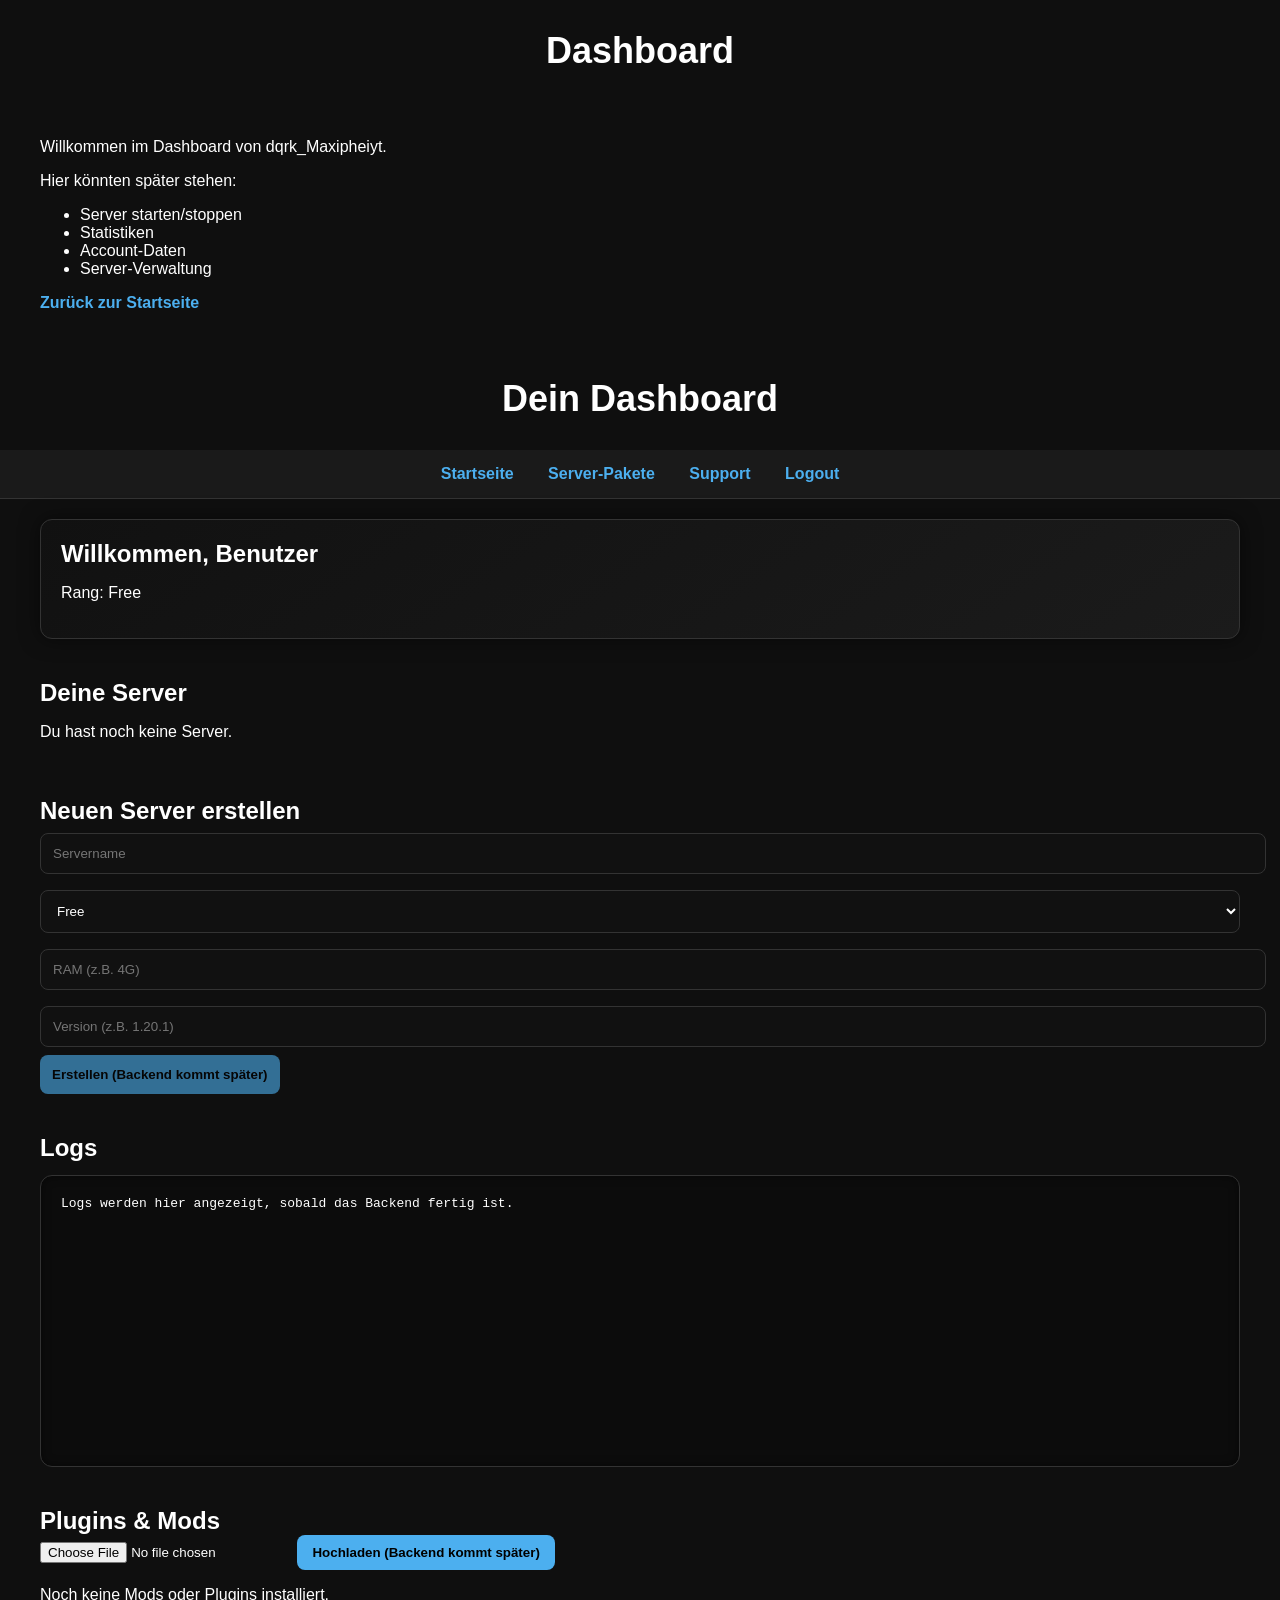
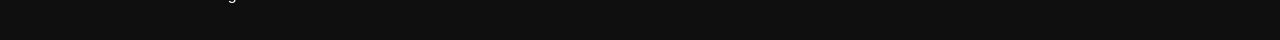
==== dashboard.html @ ca8e3f7d "Update dashboard.html" ====
<!DOCTYPE html>
<html lang="de">
<head>
  <meta charset="UTF-8">
  <title>Dashboard</title>
  <link rel="stylesheet" href="style.css">
</head>
<body>
  <header>
    <h1>Dashboard</h1>
  </header>

  <main>
    <p>Willkommen im Dashboard von dqrk_Maxipheiyt.</p>
    <p>Hier könnten später stehen:</p>
    <ul>
      <li>Server starten/stoppen</li>
      <li>Statistiken</li>
      <li>Account‑Daten</li>
      <li>Server‑Verwaltung</li>
    </ul>

    <p><a href="index.html">Zurück zur Startseite</a></p>
  </main>
</body>
</html>
<!DOCTYPE html>
<html lang="de">
<head>
  <meta charset="UTF-8">
  <title>Dashboard</title>
  <link rel="stylesheet" href="style.css">
</head>
<body>

<header>
  <h1>Dein Dashboard</h1>
  <nav>
    <a href="index.html">Startseite</a>
    <a href="server-pakete.html">Server-Pakete</a>
    <a href="support.html">Support</a>
    <a href="login.html">Logout</a>
  </nav>
</header>

<main>

  <section class="user-info">
    <h2>Willkommen, <span id="userName">Benutzer</span></h2>
    <p>Rang: <span id="userRank">Free</span></p>
  </section>

  <section class="server-section">
    <h2>Deine Server</h2>
    <div id="serverList" class="server-grid">
      <!-- Wird später vom Backend gefüllt -->
      <p>Du hast noch keine Server.</p>
    </div>
  </section>

  <section class="create-server">
    <h2>Neuen Server erstellen</h2>

    <input id="serverName" placeholder="Servername">
    <select id="serverPlan">
      <option value="free">Free</option>
      <option value="basic">Basic</option>
      <option value="advanced">Advanced</option>
      <option value="ultimate">Ultimate</option>
      <option value="titan">Titan</option>
      <option value="omega">Omega</option>
    </select>
    <input id="serverRam" placeholder="RAM (z.B. 4G)">
    <input id="serverVersion" placeholder="Version (z.B. 1.20.1)">
    <button id="createBtn" disabled>Erstellen (Backend kommt später)</button>
  </section>

  <section class="logs-section">
    <h2>Logs</h2>
    <pre id="logBox">Logs werden hier angezeigt, sobald das Backend fertig ist.</pre>
    <section class="mods-section">
  <h2>Plugins & Mods</h2>

  <div class="mods-upload">
    <input type="file" id="modFile" accept=".jar,.zip">
    <button disabled>Hochladen (Backend kommt später)</button>
  </div>

  <div id="modsList" class="mods-list">
    <p>Noch keine Mods oder Plugins installiert.</p>
  </div>
</section>

  </section>

</main>

</body>
</html>
---- style.css ----
/* ======== GLOBAL ======== */

body {
  background: #0f0f0f;
  font-family: Arial, sans-serif;
  color: white;
  margin: 0;
  padding: 0;
}

h1, h2, h3, h4 {
  margin: 0;
  padding: 0;
}

/* ======== NAVIGATION ======== */

nav {
  background: #1a1a1a;
  padding: 15px;
  text-align: center;
  border-bottom: 1px solid #333;
}

nav a {
  color: #4cafef;
  margin: 0 15px;
  text-decoration: none;
  font-weight: bold;
  transition: 0.2s;
}

nav a:hover {
  color: #76c7ff;
}

/* ======== HEADER ======== */

header h1 {
  text-align: center;
  padding: 30px 0;
  font-size: 36px;
  color: #ffffff;
}

/* ======== BUTTONS ======== */

.abo-btn {
  margin-top: 15px;
  background: #4cafef;
  color: black;
  padding: 12px 20px;
  border: none;
  border-radius: 10px;
  cursor: pointer;
  font-size: 16px;
  font-weight: bold;
  transition: 0.2s;
}

.abo-btn:hover {
  background: #76c7ff;
}

/* ======== LINKS ======== */

main a {
  color: #4cafef;
  font-weight: bold;
  text-decoration: none;
}

main a:hover {
  text-decoration: underline;
}

/* ========================================================= */
/* ======== HOSTING-PAKETE (EIGENES DESIGN) =============== */
/* ========================================================= */

.hosting-card {
  background: #141414;
  padding: 25px;
  margin: 25px auto;
  border-radius: 18px;
  border: 1px solid #2d2d2d;
  max-width: 750px;
  transition: 0.25s;
  box-shadow: 0 0 20px rgba(0,0,0,0.5);
}

.hosting-card:hover {
  transform: translateY(-6px);
  box-shadow: 0 0 30px rgba(0,0,0,0.7);
}

.hosting-card h3 {
  font-size: 28px;
  margin-bottom: 10px;
}

.hosting-card ul {
  padding-left: 20px;
}

.hosting-card ul li {
  margin: 6px 0;
  color: #dcdcdc;
}

.hosting-card strong {
  font-size: 22px;
  color: #4caf50;
}

/* ========================================================= */
/* ======== RANG-PAKETE (EIGENES DESIGN) ================== */
/* ========================================================= */

.paket {
  background: #1a1a1a;
  padding: 25px;
  margin: 25px auto;
  border-radius: 16px;
  border: 1px solid #2b2b2b;
  max-width: 700px;
  transition: 0.25s;
  box-shadow: 0 0 15px rgba(0,0,0,0.4);
}

.paket:hover {
  transform: translateY(-5px);
  box-shadow: 0 0 25px rgba(0,0,0,0.6);
}

.paket h3 {
  font-size: 26px;
  margin-bottom: 10px;
}

.paket h4 {
  margin-top: 15px;
  font-size: 18px;
  color: #4cafef;
}

.paket ul {
  padding-left: 20px;
}

.paket ul li {
  margin: 5px 0;
  color: #dcdcdc;
}

.paket strong {
  font-size: 20px;
  color: #4caf50;
}

/* ========================================================= */
/* ======== SUPPORT CHAT ================================== */
/* ========================================================= */

#chat-box {
  background: #1a1a1a;
  padding: 20px;
  border-radius: 12px;
  max-width: 700px;
  margin: auto;
  box-shadow: 0 0 15px rgba(0,0,0,0.4);
}

#messages {
  height: 300px;
  overflow-y: auto;
  padding: 10px;
  border: 1px solid #333;
  border-radius: 10px;
  margin-bottom: 10px;
}

.user-msg {
  background: #4cafef;
  color: black;
  padding: 8px;
  border-radius: 8px;
  margin: 5px 0;
}

.bot-msg {
  background: #333;
  padding: 8px;
  border-radius: 8px;
  margin: 5px 0;
}

#userInput {
  width: 80%;
  padding: 10px;
  border-radius: 8px;
  border: none;
  margin-right: 10px;
}

button {
  padding: 10px 15px;
  border-radius: 8px;
  border: none;
  cursor: pointer;
  background: #4cafef;
  color: black;
  font-weight: bold;
  transition: 0.2s;
}

button:hover {
  background: #76c7ff;
}
/* ===== Dashboard ===== */

.user-info {
  background: #1a1a1a;
  padding: 20px;
  border-radius: 12px;
  margin-bottom: 25px;
  border: 1px solid #333;
}

.server-section h2,
.create-server h2,
.logs-section h2 {
  margin-top: 40px;
}

.server-grid {
  display: grid;
  grid-template-columns: repeat(auto-fit, minmax(280px, 1fr));
  gap: 20px;
}

.server-card {
  background: #141414;
  padding: 20px;
  border-radius: 12px;
  border: 1px solid #2d2d2d;
  box-shadow: 0 0 15px rgba(0,0,0,0.4);
}

.server-buttons {
  display: flex;
  gap: 10px;
  margin: 10px 0;
}

.server-card button {
  flex: 1;
}

.log-btn {
  width: 100%;
  margin-top: 10px;
}

.create-server input,
.create-server select {
  width: 100%;
  padding: 10px;
  margin: 8px 0;
  border-radius: 8px;
  border: none;
}

.logs-section pre {
  background: #111;
  padding: 20px;
  border-radius: 12px;
  border: 1px solid #333;
  height: 200px;
  overflow-y: auto;
}
/* ===== Modernes Dashboard Upgrade ===== */

.server-card {
  background: linear-gradient(145deg, #0f0f0f, #1a1a1a);
  padding: 20px;
  border-radius: 14px;
  border: 1px solid #2d2d2d;
  box-shadow: 0 0 20px rgba(0,0,0,0.5);
  transition: 0.2s ease;
}

.server-card:hover {
  transform: translateY(-4px);
  box-shadow: 0 0 25px rgba(0,150,255,0.4);
}

.server-card h3 {
  color: #4cafef;
  margin-bottom: 10px;
}

.server-buttons button,
.log-btn {
  background: #4cafef;
  border: none;
  padding: 10px;
  border-radius: 8px;
  font-weight: bold;
  cursor: not-allowed;
  opacity: 0.6;
}

.server-buttons button:hover,
.log-btn:hover {
  opacity: 0.8;
}

.user-info {
  background: linear-gradient(145deg, #111, #1b1b1b);
  border: 1px solid #333;
  box-shadow: 0 0 15px rgba(0,0,0,0.4);
}

.create-server input,
.create-server select {
  background: #111;
  border: 1px solid #333;
  color: white;
}

.create-server button {
  background: #4cafef;
  border: none;
  padding: 12px;
  border-radius: 8px;
  font-weight: bold;
  opacity: 0.6;
  cursor: not-allowed;
}
/* ===== Modernes Dashboard Premium Upgrade ===== */

main {
  max-width: 1200px;
  margin: auto;
  padding: 20px;
}

.server-card {
  background: linear-gradient(145deg, #0d0d0d, #1a1a1a);
  padding: 22px;
  border-radius: 14px;
  border: 1px solid #2d2d2d;
  box-shadow: 0 0 25px rgba(0,0,0,0.6);
  transition: 0.25s ease;
}

.server-card:hover {
  transform: translateY(-5px);
  box-shadow: 0 0 30px rgba(0,150,255,0.5);
}

.server-card h3 {
  color: #4cafef;
  margin-bottom: 10px;
  font-size: 22px;
}

.user-info {
  background: linear-gradient(145deg, #111, #1b1b1b);
  border: 1px solid #333;
  padding: 20px;
  border-radius: 12px;
  box-shadow: 0 0 20px rgba(0,0,0,0.5);
}

.create-server input,
.create-server select {
  background: #111;
  border: 1px solid #333;
  color: white;
  padding: 12px;
  border-radius: 8px;
}

.logs-section pre {
  background: #0c0c0c;
  border: 1px solid #333;
  padding: 20px;
  border-radius: 12px;
  height: 250px;
  overflow-y: auto;
  box-shadow: inset 0 0 10px rgba(0,0,0,0.5);
}
---- style.css ----
/* ======== GLOBAL ======== */

body {
  background: #0f0f0f;
  font-family: Arial, sans-serif;
  color: white;
  margin: 0;
  padding: 0;
}

h1, h2, h3, h4 {
  margin: 0;
  padding: 0;
}

/* ======== NAVIGATION ======== */

nav {
  background: #1a1a1a;
  padding: 15px;
  text-align: center;
  border-bottom: 1px solid #333;
}

nav a {
  color: #4cafef;
  margin: 0 15px;
  text-decoration: none;
  font-weight: bold;
  transition: 0.2s;
}

nav a:hover {
  color: #76c7ff;
}

/* ======== HEADER ======== */

header h1 {
  text-align: center;
  padding: 30px 0;
  font-size: 36px;
  color: #ffffff;
}

/* ======== BUTTONS ======== */

.abo-btn {
  margin-top: 15px;
  background: #4cafef;
  color: black;
  padding: 12px 20px;
  border: none;
  border-radius: 10px;
  cursor: pointer;
  font-size: 16px;
  font-weight: bold;
  transition: 0.2s;
}

.abo-btn:hover {
  background: #76c7ff;
}

/* ======== LINKS ======== */

main a {
  color: #4cafef;
  font-weight: bold;
  text-decoration: none;
}

main a:hover {
  text-decoration: underline;
}

/* ========================================================= */
/* ======== HOSTING-PAKETE (EIGENES DESIGN) =============== */
/* ========================================================= */

.hosting-card {
  background: #141414;
  padding: 25px;
  margin: 25px auto;
  border-radius: 18px;
  border: 1px solid #2d2d2d;
  max-width: 750px;
  transition: 0.25s;
  box-shadow: 0 0 20px rgba(0,0,0,0.5);
}

.hosting-card:hover {
  transform: translateY(-6px);
  box-shadow: 0 0 30px rgba(0,0,0,0.7);
}

.hosting-card h3 {
  font-size: 28px;
  margin-bottom: 10px;
}

.hosting-card ul {
  padding-left: 20px;
}

.hosting-card ul li {
  margin: 6px 0;
  color: #dcdcdc;
}

.hosting-card strong {
  font-size: 22px;
  color: #4caf50;
}

/* ========================================================= */
/* ======== RANG-PAKETE (EIGENES DESIGN) ================== */
/* ========================================================= */

.paket {
  background: #1a1a1a;
  padding: 25px;
  margin: 25px auto;
  border-radius: 16px;
  border: 1px solid #2b2b2b;
  max-width: 700px;
  transition: 0.25s;
  box-shadow: 0 0 15px rgba(0,0,0,0.4);
}

.paket:hover {
  transform: translateY(-5px);
  box-shadow: 0 0 25px rgba(0,0,0,0.6);
}

.paket h3 {
  font-size: 26px;
  margin-bottom: 10px;
}

.paket h4 {
  margin-top: 15px;
  font-size: 18px;
  color: #4cafef;
}

.paket ul {
  padding-left: 20px;
}

.paket ul li {
  margin: 5px 0;
  color: #dcdcdc;
}

.paket strong {
  font-size: 20px;
  color: #4caf50;
}

/* ========================================================= */
/* ======== SUPPORT CHAT ================================== */
/* ========================================================= */

#chat-box {
  background: #1a1a1a;
  padding: 20px;
  border-radius: 12px;
  max-width: 700px;
  margin: auto;
  box-shadow: 0 0 15px rgba(0,0,0,0.4);
}

#messages {
  height: 300px;
  overflow-y: auto;
  padding: 10px;
  border: 1px solid #333;
  border-radius: 10px;
  margin-bottom: 10px;
}

.user-msg {
  background: #4cafef;
  color: black;
  padding: 8px;
  border-radius: 8px;
  margin: 5px 0;
}

.bot-msg {
  background: #333;
  padding: 8px;
  border-radius: 8px;
  margin: 5px 0;
}

#userInput {
  width: 80%;
  padding: 10px;
  border-radius: 8px;
  border: none;
  margin-right: 10px;
}

button {
  padding: 10px 15px;
  border-radius: 8px;
  border: none;
  cursor: pointer;
  background: #4cafef;
  color: black;
  font-weight: bold;
  transition: 0.2s;
}

button:hover {
  background: #76c7ff;
}
/* ===== Dashboard ===== */

.user-info {
  background: #1a1a1a;
  padding: 20px;
  border-radius: 12px;
  margin-bottom: 25px;
  border: 1px solid #333;
}

.server-section h2,
.create-server h2,
.logs-section h2 {
  margin-top: 40px;
}

.server-grid {
  display: grid;
  grid-template-columns: repeat(auto-fit, minmax(280px, 1fr));
  gap: 20px;
}

.server-card {
  background: #141414;
  padding: 20px;
  border-radius: 12px;
  border: 1px solid #2d2d2d;
  box-shadow: 0 0 15px rgba(0,0,0,0.4);
}

.server-buttons {
  display: flex;
  gap: 10px;
  margin: 10px 0;
}

.server-card button {
  flex: 1;
}

.log-btn {
  width: 100%;
  margin-top: 10px;
}

.create-server input,
.create-server select {
  width: 100%;
  padding: 10px;
  margin: 8px 0;
  border-radius: 8px;
  border: none;
}

.logs-section pre {
  background: #111;
  padding: 20px;
  border-radius: 12px;
  border: 1px solid #333;
  height: 200px;
  overflow-y: auto;
}
/* ===== Modernes Dashboard Upgrade ===== */

.server-card {
  background: linear-gradient(145deg, #0f0f0f, #1a1a1a);
  padding: 20px;
  border-radius: 14px;
  border: 1px solid #2d2d2d;
  box-shadow: 0 0 20px rgba(0,0,0,0.5);
  transition: 0.2s ease;
}

.server-card:hover {
  transform: translateY(-4px);
  box-shadow: 0 0 25px rgba(0,150,255,0.4);
}

.server-card h3 {
  color: #4cafef;
  margin-bottom: 10px;
}

.server-buttons button,
.log-btn {
  background: #4cafef;
  border: none;
  padding: 10px;
  border-radius: 8px;
  font-weight: bold;
  cursor: not-allowed;
  opacity: 0.6;
}

.server-buttons button:hover,
.log-btn:hover {
  opacity: 0.8;
}

.user-info {
  background: linear-gradient(145deg, #111, #1b1b1b);
  border: 1px solid #333;
  box-shadow: 0 0 15px rgba(0,0,0,0.4);
}

.create-server input,
.create-server select {
  background: #111;
  border: 1px solid #333;
  color: white;
}

.create-server button {
  background: #4cafef;
  border: none;
  padding: 12px;
  border-radius: 8px;
  font-weight: bold;
  opacity: 0.6;
  cursor: not-allowed;
}
/* ===== Modernes Dashboard Premium Upgrade ===== */

main {
  max-width: 1200px;
  margin: auto;
  padding: 20px;
}

.server-card {
  background: linear-gradient(145deg, #0d0d0d, #1a1a1a);
  padding: 22px;
  border-radius: 14px;
  border: 1px solid #2d2d2d;
  box-shadow: 0 0 25px rgba(0,0,0,0.6);
  transition: 0.25s ease;
}

.server-card:hover {
  transform: translateY(-5px);
  box-shadow: 0 0 30px rgba(0,150,255,0.5);
}

.server-card h3 {
  color: #4cafef;
  margin-bottom: 10px;
  font-size: 22px;
}

.user-info {
  background: linear-gradient(145deg, #111, #1b1b1b);
  border: 1px solid #333;
  padding: 20px;
  border-radius: 12px;
  box-shadow: 0 0 20px rgba(0,0,0,0.5);
}

.create-server input,
.create-server select {
  background: #111;
  border: 1px solid #333;
  color: white;
  padding: 12px;
  border-radius: 8px;
}

.logs-section pre {
  background: #0c0c0c;
  border: 1px solid #333;
  padding: 20px;
  border-radius: 12px;
  height: 250px;
  overflow-y: auto;
  box-shadow: inset 0 0 10px rgba(0,0,0,0.5);
}
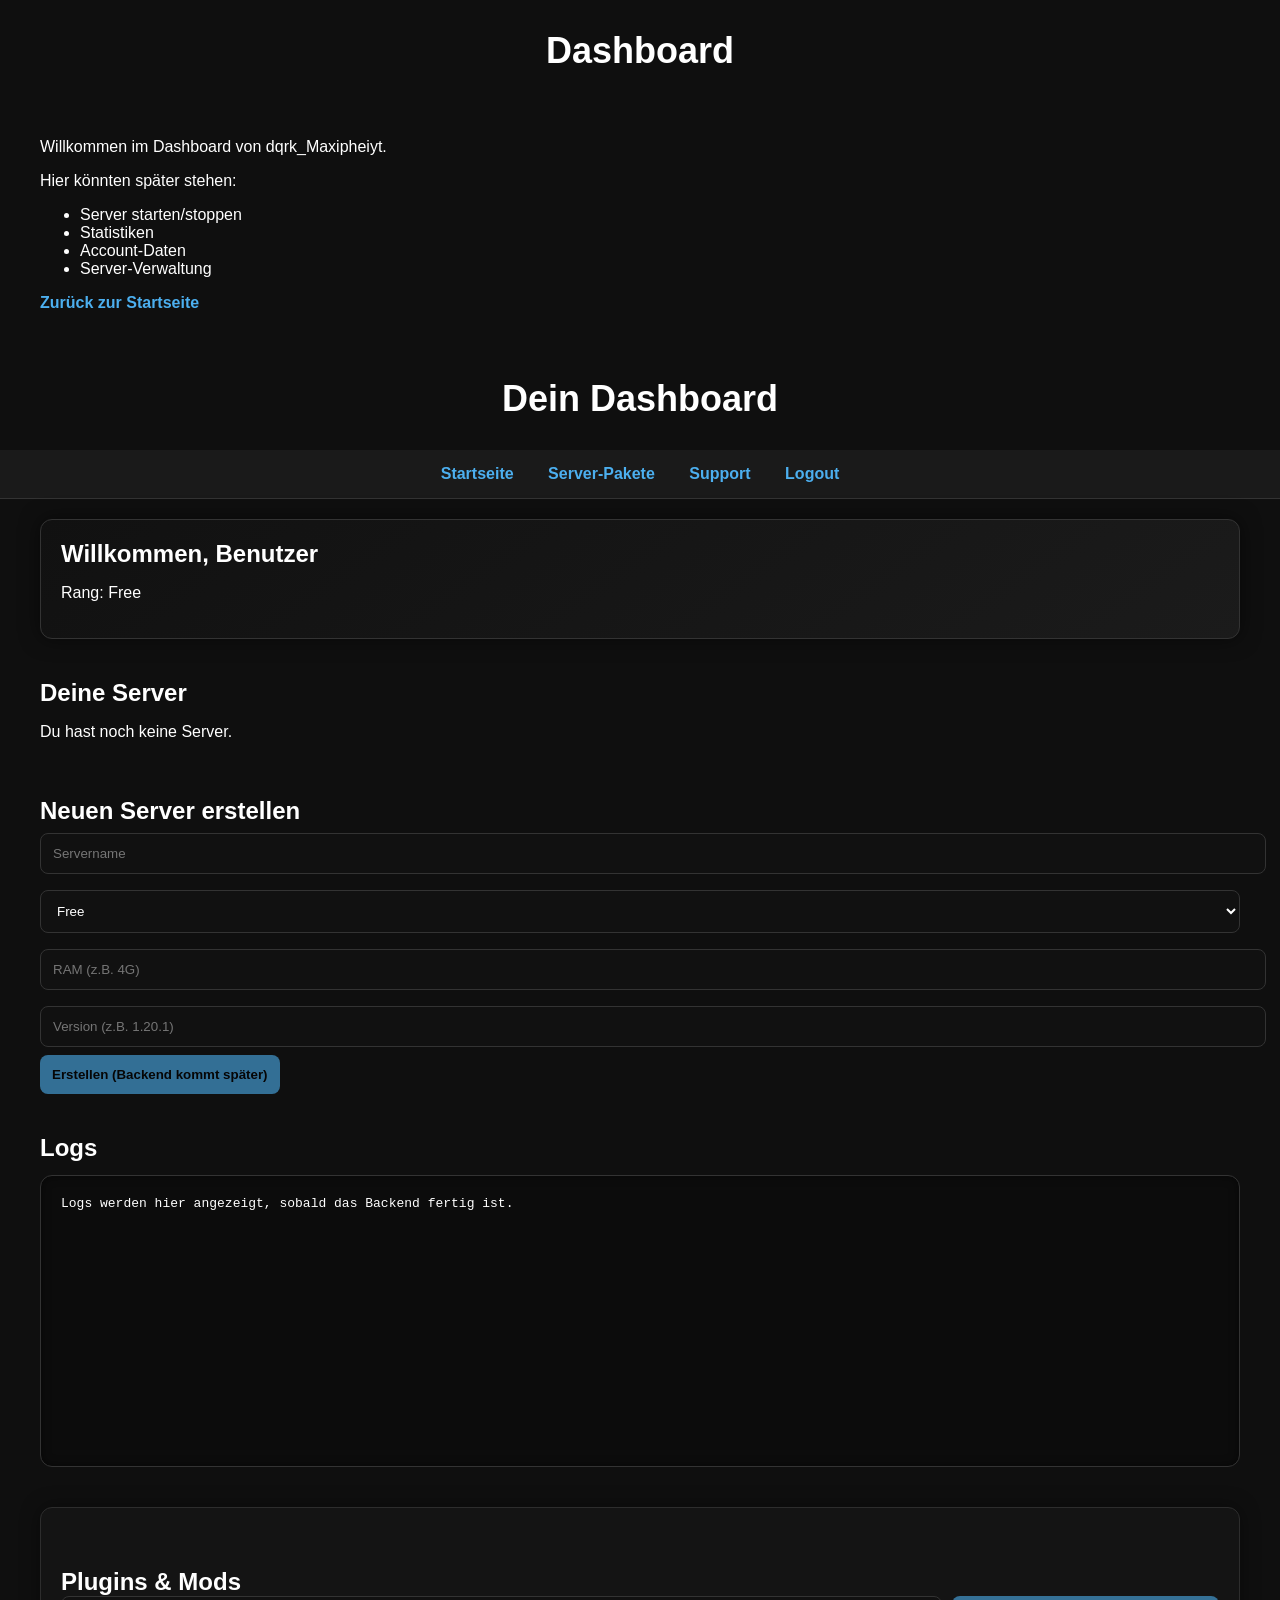
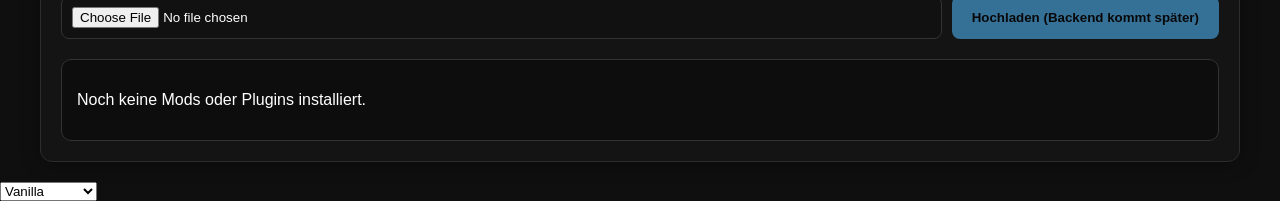
==== commit 3fbedbbf: "Update dashboard.html" ====
--- a/dashboard.html
+++ b/dashboard.html
@@ -97,3 +97,14 @@
 
 </body>
 </html>
+<select id="serverType">
+  <option value="vanilla">Vanilla</option>
+  <option value="paper">Paper</option>
+  <option value="spigot">SpigotMC</option>
+  <option value="purpur">Purpur</option>
+  <option value="fabric">Fabric</option>
+  <option value="forge">Forge</option>
+  <option value="neoforge">NeoForge</option>
+  <option value="bungeecord">BungeeCord</option>
+  <option value="velocity">Velocity</option>
+</select>
--- a/style.css
+++ b/style.css
@@ -392,4 +392,46 @@
   overflow-y: auto;
   box-shadow: inset 0 0 10px rgba(0,0,0,0.5);
 }
-
+/* ===== Mods & Plugins ===== */
+
+.mods-section {
+  margin-top: 40px;
+  background: #141414;
+  padding: 20px;
+  border-radius: 12px;
+  border: 1px solid #2d2d2d;
+  box-shadow: 0 0 20px rgba(0,0,0,0.4);
+}
+
+.mods-upload {
+  display: flex;
+  gap: 10px;
+  margin-bottom: 20px;
+}
+
+.mods-upload input {
+  flex: 1;
+  background: #111;
+  border: 1px solid #333;
+  padding: 10px;
+  border-radius: 8px;
+  color: white;
+}
+
+.mods-upload button {
+  background: #4cafef;
+  border: none;
+  padding: 10px 20px;
+  border-radius: 8px;
+  font-weight: bold;
+  opacity: 0.6;
+  cursor: not-allowed;
+}
+
+.mods-list {
+  background: #0d0d0d;
+  padding: 15px;
+  border-radius: 10px;
+  border: 1px solid #333;
+}
+
--- a/style.css
+++ b/style.css
@@ -392,4 +392,46 @@
   overflow-y: auto;
   box-shadow: inset 0 0 10px rgba(0,0,0,0.5);
 }
-
+/* ===== Mods & Plugins ===== */
+
+.mods-section {
+  margin-top: 40px;
+  background: #141414;
+  padding: 20px;
+  border-radius: 12px;
+  border: 1px solid #2d2d2d;
+  box-shadow: 0 0 20px rgba(0,0,0,0.4);
+}
+
+.mods-upload {
+  display: flex;
+  gap: 10px;
+  margin-bottom: 20px;
+}
+
+.mods-upload input {
+  flex: 1;
+  background: #111;
+  border: 1px solid #333;
+  padding: 10px;
+  border-radius: 8px;
+  color: white;
+}
+
+.mods-upload button {
+  background: #4cafef;
+  border: none;
+  padding: 10px 20px;
+  border-radius: 8px;
+  font-weight: bold;
+  opacity: 0.6;
+  cursor: not-allowed;
+}
+
+.mods-list {
+  background: #0d0d0d;
+  padding: 15px;
+  border-radius: 10px;
+  border: 1px solid #333;
+}
+
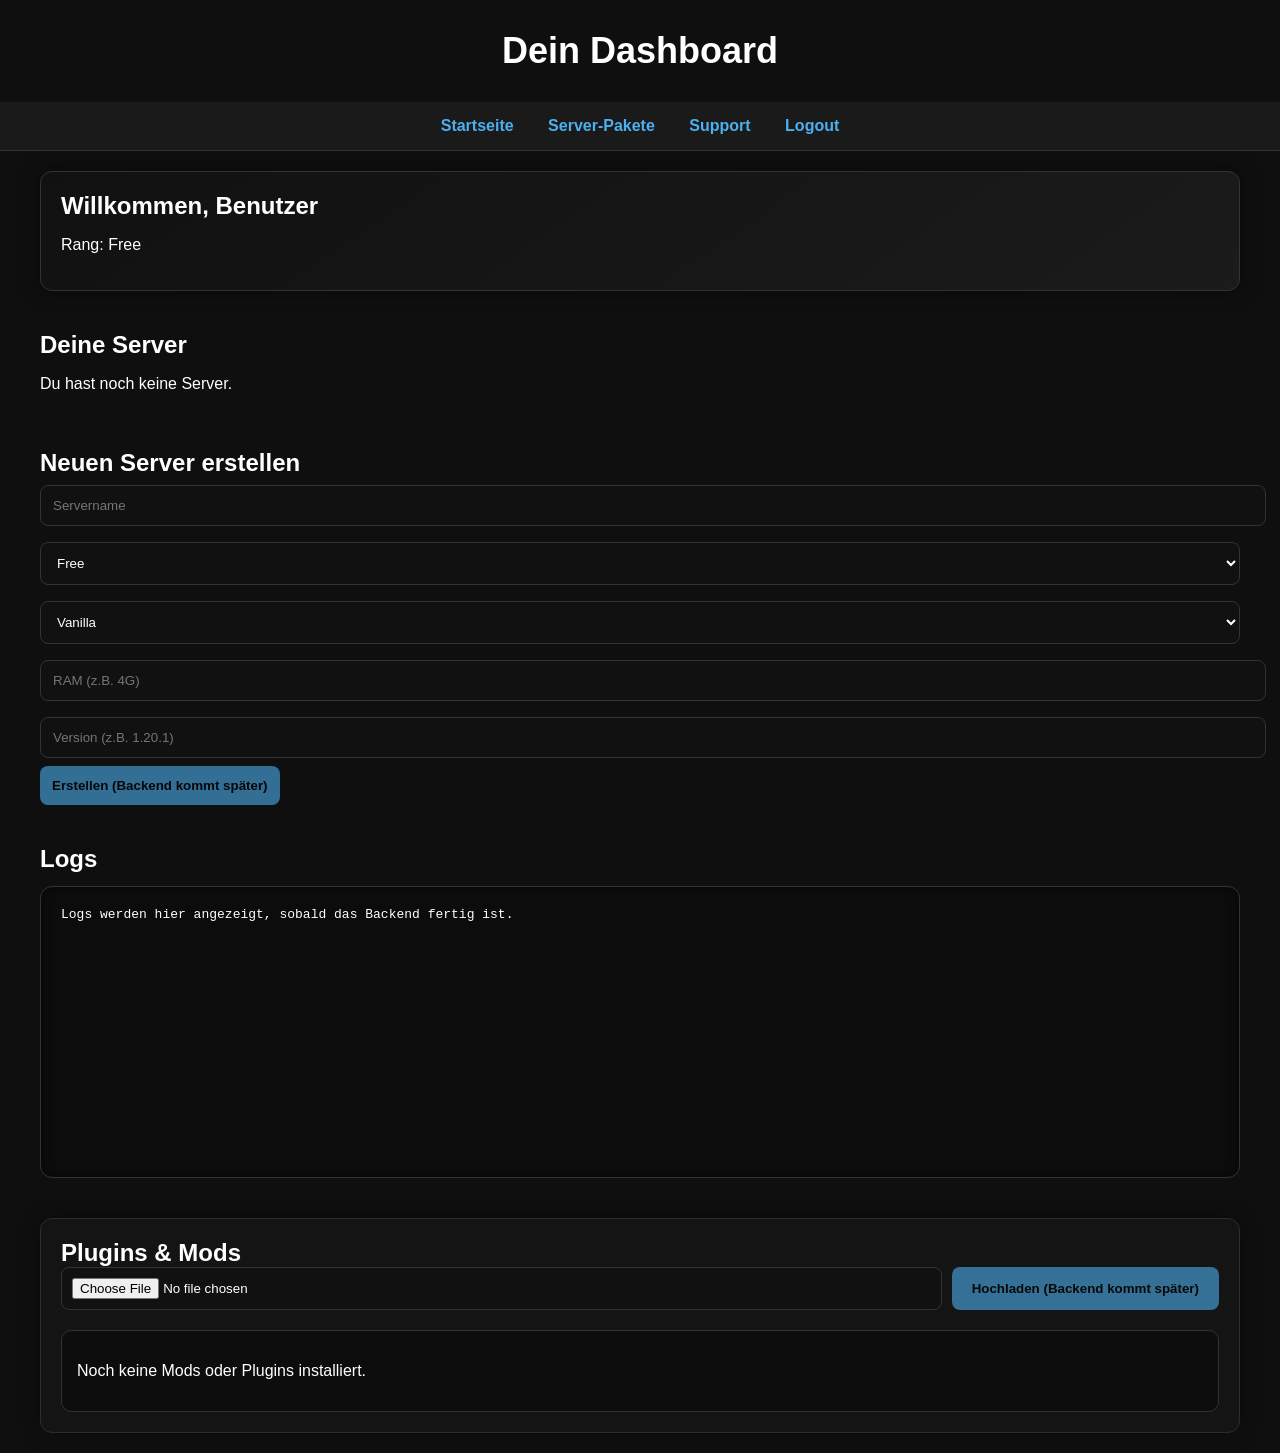
==== commit c4c52b03: "Update dashboard.html" ====
--- a/dashboard.html
+++ b/dashboard.html
@@ -1,29 +1,3 @@
-<!DOCTYPE html>
-<html lang="de">
-<head>
-  <meta charset="UTF-8">
-  <title>Dashboard</title>
-  <link rel="stylesheet" href="style.css">
-</head>
-<body>
-  <header>
-    <h1>Dashboard</h1>
-  </header>
-
-  <main>
-    <p>Willkommen im Dashboard von dqrk_Maxipheiyt.</p>
-    <p>Hier könnten später stehen:</p>
-    <ul>
-      <li>Server starten/stoppen</li>
-      <li>Statistiken</li>
-      <li>Account‑Daten</li>
-      <li>Server‑Verwaltung</li>
-    </ul>
-
-    <p><a href="index.html">Zurück zur Startseite</a></p>
-  </main>
-</body>
-</html>
 <!DOCTYPE html>
 <html lang="de">
 <head>
@@ -45,23 +19,26 @@
 
 <main>
 
+  <!-- USER INFO -->
   <section class="user-info">
     <h2>Willkommen, <span id="userName">Benutzer</span></h2>
     <p>Rang: <span id="userRank">Free</span></p>
   </section>
 
+  <!-- SERVER LIST -->
   <section class="server-section">
     <h2>Deine Server</h2>
     <div id="serverList" class="server-grid">
-      <!-- Wird später vom Backend gefüllt -->
       <p>Du hast noch keine Server.</p>
     </div>
   </section>
 
+  <!-- SERVER ERSTELLEN -->
   <section class="create-server">
     <h2>Neuen Server erstellen</h2>
 
     <input id="serverName" placeholder="Servername">
+
     <select id="serverPlan">
       <option value="free">Free</option>
       <option value="basic">Basic</option>
@@ -70,41 +47,46 @@
       <option value="titan">Titan</option>
       <option value="omega">Omega</option>
     </select>
+
+    <select id="serverType">
+      <option value="vanilla">Vanilla</option>
+      <option value="paper">Paper</option>
+      <option value="spigot">SpigotMC</option>
+      <option value="purpur">Purpur</option>
+      <option value="fabric">Fabric</option>
+      <option value="forge">Forge</option>
+      <option value="neoforge">NeoForge</option>
+      <option value="bungeecord">BungeeCord</option>
+      <option value="velocity">Velocity</option>
+    </select>
+
     <input id="serverRam" placeholder="RAM (z.B. 4G)">
     <input id="serverVersion" placeholder="Version (z.B. 1.20.1)">
+
     <button id="createBtn" disabled>Erstellen (Backend kommt später)</button>
   </section>
 
+  <!-- LOGS -->
   <section class="logs-section">
     <h2>Logs</h2>
     <pre id="logBox">Logs werden hier angezeigt, sobald das Backend fertig ist.</pre>
-    <section class="mods-section">
-  <h2>Plugins & Mods</h2>
+  </section>
 
-  <div class="mods-upload">
-    <input type="file" id="modFile" accept=".jar,.zip">
-    <button disabled>Hochladen (Backend kommt später)</button>
-  </div>
+  <!-- MODS & PLUGINS -->
+  <section class="mods-section">
+    <h2>Plugins & Mods</h2>
 
-  <div id="modsList" class="mods-list">
-    <p>Noch keine Mods oder Plugins installiert.</p>
-  </div>
-</section>
+    <div class="mods-upload">
+      <input type="file" id="modFile" accept=".jar,.zip">
+      <button disabled>Hochladen (Backend kommt später)</button>
+    </div>
 
+    <div id="modsList" class="mods-list">
+      <p>Noch keine Mods oder Plugins installiert.</p>
+    </div>
   </section>
 
 </main>
 
 </body>
 </html>
-<select id="serverType">
-  <option value="vanilla">Vanilla</option>
-  <option value="paper">Paper</option>
-  <option value="spigot">SpigotMC</option>
-  <option value="purpur">Purpur</option>
-  <option value="fabric">Fabric</option>
-  <option value="forge">Forge</option>
-  <option value="neoforge">NeoForge</option>
-  <option value="bungeecord">BungeeCord</option>
-  <option value="velocity">Velocity</option>
-</select>
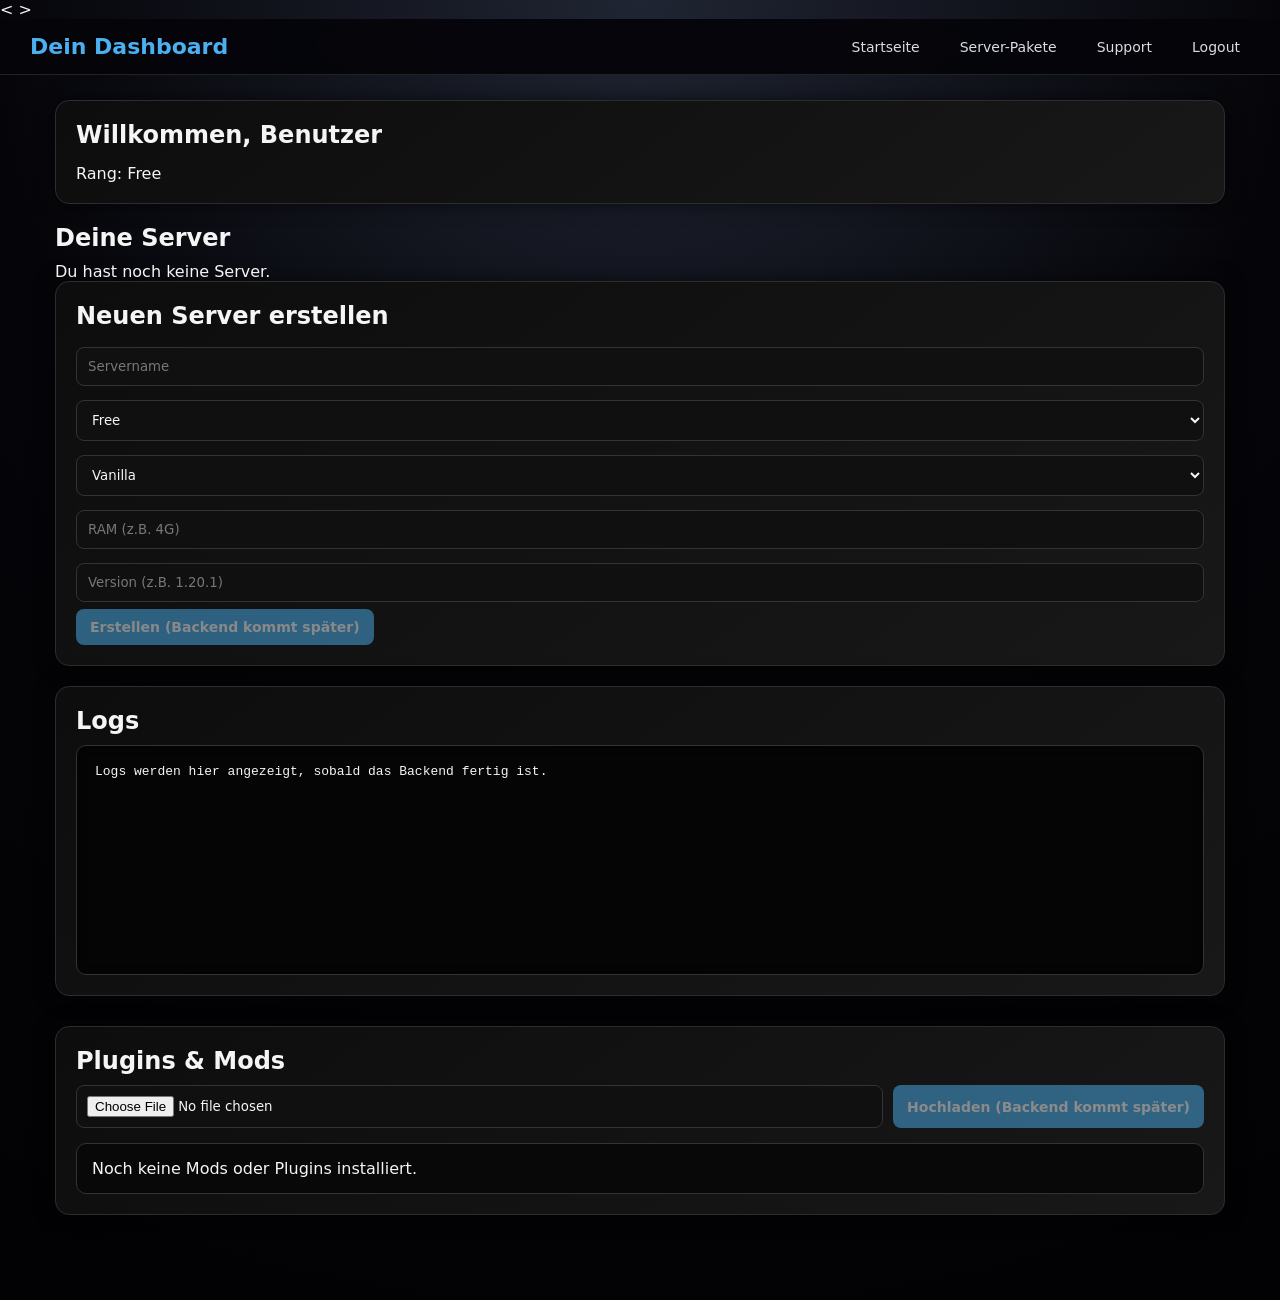
==== commit 7e43e3e8: "Update dashboard.html" ====
--- a/dashboard.html
+++ b/dashboard.html
@@ -1,6 +1,7 @@
 <!DOCTYPE html>
 <html lang="de">
-<head>
+<<link href="https://fonts.googleapis.com/icon?family=Material+Icons" rel="stylesheet">
+>
   <meta charset="UTF-8">
   <title>Dashboard</title>
   <link rel="stylesheet" href="style.css">
--- a/style.css
+++ b/style.css
@@ -1,437 +1,237 @@
-/* ======== GLOBAL ======== */
-
-body {
-  background: #0f0f0f;
-  font-family: Arial, sans-serif;
-  color: white;
+/* ===== Grundlayout ===== */
+
+* {
   margin: 0;
   padding: 0;
-}
-
-h1, h2, h3, h4 {
-  margin: 0;
-  padding: 0;
-}
-
-/* ======== NAVIGATION ======== */
-
-nav {
+  box-sizing: border-box;
+  font-family: system-ui, -apple-system, BlinkMacSystemFont, "Segoe UI", sans-serif;
+}
+
+body {
+  background: radial-gradient(circle at top, #202533 0, #050509 45%, #020204 100%);
+  color: #f5f5f5;
+  min-height: 100vh;
+}
+
+/* ===== Header & Navigation ===== */
+
+header {
+  background: rgba(5, 5, 10, 0.95);
+  border-bottom: 1px solid #222;
+  padding: 15px 30px;
+  display: flex;
+  align-items: center;
+  justify-content: space-between;
+  position: sticky;
+  top: 0;
+  z-index: 10;
+  backdrop-filter: blur(10px);
+}
+
+header h1 {
+  font-size: 22px;
+  color: #4cafef;
+}
+
+nav a {
+  color: #ddd;
+  margin-left: 15px;
+  text-decoration: none;
+  font-size: 14px;
+  padding: 6px 10px;
+  border-radius: 6px;
+  transition: 0.2s;
+}
+
+nav a:hover {
   background: #1a1a1a;
-  padding: 15px;
-  text-align: center;
-  border-bottom: 1px solid #333;
-}
-
-nav a {
-  color: #4cafef;
-  margin: 0 15px;
-  text-decoration: none;
-  font-weight: bold;
-  transition: 0.2s;
-}
-
-nav a:hover {
-  color: #76c7ff;
-}
-
-/* ======== HEADER ======== */
-
-header h1 {
-  text-align: center;
-  padding: 30px 0;
-  font-size: 36px;
-  color: #ffffff;
-}
-
-/* ======== BUTTONS ======== */
-
-.abo-btn {
-  margin-top: 15px;
-  background: #4cafef;
-  color: black;
-  padding: 12px 20px;
-  border: none;
-  border-radius: 10px;
-  cursor: pointer;
-  font-size: 16px;
-  font-weight: bold;
-  transition: 0.2s;
-}
-
-.abo-btn:hover {
-  background: #76c7ff;
-}
-
-/* ======== LINKS ======== */
-
-main a {
-  color: #4cafef;
-  font-weight: bold;
-  text-decoration: none;
-}
-
-main a:hover {
-  text-decoration: underline;
-}
-
-/* ========================================================= */
-/* ======== HOSTING-PAKETE (EIGENES DESIGN) =============== */
-/* ========================================================= */
-
-.hosting-card {
-  background: #141414;
-  padding: 25px;
+  color: #fff;
+}
+
+/* ===== Main Layout ===== */
+
+main {
+  max-width: 1200px;
   margin: 25px auto;
-  border-radius: 18px;
+  padding: 0 15px 40px;
+}
+
+/* ===== Karten / Panels ===== */
+
+.hosting-card,
+.user-info,
+.server-card,
+.mods-section,
+.logs-section,
+.create-server {
+  background: linear-gradient(145deg, #0d0d0d, #181818);
+  border-radius: 14px;
   border: 1px solid #2d2d2d;
-  max-width: 750px;
-  transition: 0.25s;
-  box-shadow: 0 0 20px rgba(0,0,0,0.5);
-}
-
-.hosting-card:hover {
-  transform: translateY(-6px);
-  box-shadow: 0 0 30px rgba(0,0,0,0.7);
-}
-
-.hosting-card h3 {
-  font-size: 28px;
-  margin-bottom: 10px;
-}
-
-.hosting-card ul {
-  padding-left: 20px;
-}
-
-.hosting-card ul li {
-  margin: 6px 0;
-  color: #dcdcdc;
-}
-
-.hosting-card strong {
-  font-size: 22px;
-  color: #4caf50;
-}
-
-/* ========================================================= */
-/* ======== RANG-PAKETE (EIGENES DESIGN) ================== */
-/* ========================================================= */
-
-.paket {
-  background: #1a1a1a;
-  padding: 25px;
-  margin: 25px auto;
-  border-radius: 16px;
-  border: 1px solid #2b2b2b;
-  max-width: 700px;
-  transition: 0.25s;
-  box-shadow: 0 0 15px rgba(0,0,0,0.4);
-}
-
-.paket:hover {
-  transform: translateY(-5px);
-  box-shadow: 0 0 25px rgba(0,0,0,0.6);
-}
-
-.paket h3 {
-  font-size: 26px;
-  margin-bottom: 10px;
-}
-
-.paket h4 {
-  margin-top: 15px;
-  font-size: 18px;
-  color: #4cafef;
-}
-
-.paket ul {
-  padding-left: 20px;
-}
-
-.paket ul li {
-  margin: 5px 0;
-  color: #dcdcdc;
-}
-
-.paket strong {
-  font-size: 20px;
-  color: #4caf50;
-}
-
-/* ========================================================= */
-/* ======== SUPPORT CHAT ================================== */
-/* ========================================================= */
-
-#chat-box {
-  background: #1a1a1a;
   padding: 20px;
-  border-radius: 12px;
-  max-width: 700px;
-  margin: auto;
-  box-shadow: 0 0 15px rgba(0,0,0,0.4);
-}
-
-#messages {
-  height: 300px;
-  overflow-y: auto;
-  padding: 10px;
-  border: 1px solid #333;
-  border-radius: 10px;
-  margin-bottom: 10px;
-}
-
-.user-msg {
-  background: #4cafef;
-  color: black;
-  padding: 8px;
-  border-radius: 8px;
-  margin: 5px 0;
-}
-
-.bot-msg {
-  background: #333;
-  padding: 8px;
-  border-radius: 8px;
-  margin: 5px 0;
-}
-
-#userInput {
-  width: 80%;
-  padding: 10px;
-  border-radius: 8px;
-  border: none;
-  margin-right: 10px;
-}
-
-button {
-  padding: 10px 15px;
-  border-radius: 8px;
-  border: none;
-  cursor: pointer;
-  background: #4cafef;
-  color: black;
-  font-weight: bold;
-  transition: 0.2s;
-}
-
-button:hover {
-  background: #76c7ff;
-}
-/* ===== Dashboard ===== */
-
-.user-info {
-  background: #1a1a1a;
-  padding: 20px;
-  border-radius: 12px;
-  margin-bottom: 25px;
-  border: 1px solid #333;
-}
-
+  margin-bottom: 20px;
+  box-shadow: 0 0 20px rgba(0,0,0,0.6);
+}
+
+.hosting-card h3,
 .server-section h2,
 .create-server h2,
-.logs-section h2 {
-  margin-top: 40px;
-}
+.logs-section h2,
+.mods-section h2,
+.user-info h2 {
+  margin-bottom: 10px;
+}
+
+/* ===== User Info ===== */
+
+.user-info {
+  display: flex;
+  flex-direction: column;
+  gap: 5px;
+}
+
+/* ===== Server Grid ===== */
 
 .server-grid {
   display: grid;
-  grid-template-columns: repeat(auto-fit, minmax(280px, 1fr));
-  gap: 20px;
-}
+  grid-template-columns: repeat(auto-fit, minmax(260px, 1fr));
+  gap: 18px;
+}
+
+/* ===== Server-Karten ===== */
 
 .server-card {
-  background: #141414;
-  padding: 20px;
-  border-radius: 12px;
-  border: 1px solid #2d2d2d;
-  box-shadow: 0 0 15px rgba(0,0,0,0.4);
-}
-
-.server-buttons {
-  display: flex;
-  gap: 10px;
-  margin: 10px 0;
-}
-
-.server-card button {
-  flex: 1;
-}
-
-.log-btn {
+  transition: 0.25s ease;
+}
+
+.server-card:hover {
+  transform: translateY(-4px);
+  box-shadow: 0 0 28px rgba(0,150,255,0.5);
+}
+
+.server-card h3 {
+  color: #4cafef;
+  font-size: 20px;
+}
+
+/* ===== Buttons ===== */
+
+button {
+  background: #4cafef;
+  border: none;
+  color: #fff;
+  padding: 10px 14px;
+  border-radius: 8px;
+  cursor: pointer;
+  font-weight: 600;
+  font-size: 14px;
+  transition: 0.2s;
+}
+
+button:hover {
+  background: #63c2ff;
+}
+
+button:disabled {
+  opacity: 0.5;
+  cursor: not-allowed;
+}
+
+/* ===== Hosting-Pakete ===== */
+
+.hosting-card ul {
+  margin: 10px 0 10px 18px;
+}
+
+.hosting-card p {
+  margin-top: 6px;
+}
+
+.hosting-card .abo-btn {
+  margin-top: 10px;
   width: 100%;
-  margin-top: 10px;
-}
+}
+
+/* ===== Create Server ===== */
 
 .create-server input,
 .create-server select {
   width: 100%;
-  padding: 10px;
-  margin: 8px 0;
+  padding: 11px;
+  margin: 7px 0;
   border-radius: 8px;
-  border: none;
-}
+  border: 1px solid #333;
+  background: #101010;
+  color: #f5f5f5;
+}
+
+.create-server input::placeholder {
+  color: #777;
+}
+
+/* ===== Logs ===== */
 
 .logs-section pre {
-  background: #111;
-  padding: 20px;
-  border-radius: 12px;
-  border: 1px solid #333;
-  height: 200px;
+  background: #050505;
+  border-radius: 10px;
+  border: 1px solid #333;
+  padding: 18px;
+  height: 230px;
   overflow-y: auto;
-}
-/* ===== Modernes Dashboard Upgrade ===== */
-
-.server-card {
-  background: linear-gradient(145deg, #0f0f0f, #1a1a1a);
-  padding: 20px;
-  border-radius: 14px;
-  border: 1px solid #2d2d2d;
-  box-shadow: 0 0 20px rgba(0,0,0,0.5);
-  transition: 0.2s ease;
-}
-
-.server-card:hover {
-  transform: translateY(-4px);
-  box-shadow: 0 0 25px rgba(0,150,255,0.4);
-}
-
-.server-card h3 {
-  color: #4cafef;
-  margin-bottom: 10px;
-}
-
-.server-buttons button,
-.log-btn {
-  background: #4cafef;
-  border: none;
-  padding: 10px;
-  border-radius: 8px;
-  font-weight: bold;
-  cursor: not-allowed;
-  opacity: 0.6;
-}
-
-.server-buttons button:hover,
-.log-btn:hover {
-  opacity: 0.8;
-}
-
-.user-info {
-  background: linear-gradient(145deg, #111, #1b1b1b);
-  border: 1px solid #333;
-  box-shadow: 0 0 15px rgba(0,0,0,0.4);
-}
-
-.create-server input,
-.create-server select {
-  background: #111;
-  border: 1px solid #333;
-  color: white;
-}
-
-.create-server button {
-  background: #4cafef;
-  border: none;
-  padding: 12px;
-  border-radius: 8px;
-  font-weight: bold;
-  opacity: 0.6;
-  cursor: not-allowed;
-}
-/* ===== Modernes Dashboard Premium Upgrade ===== */
-
-main {
-  max-width: 1200px;
-  margin: auto;
-  padding: 20px;
-}
-
-.server-card {
-  background: linear-gradient(145deg, #0d0d0d, #1a1a1a);
-  padding: 22px;
-  border-radius: 14px;
-  border: 1px solid #2d2d2d;
-  box-shadow: 0 0 25px rgba(0,0,0,0.6);
-  transition: 0.25s ease;
-}
-
-.server-card:hover {
-  transform: translateY(-5px);
-  box-shadow: 0 0 30px rgba(0,150,255,0.5);
-}
-
-.server-card h3 {
-  color: #4cafef;
-  margin-bottom: 10px;
-  font-size: 22px;
-}
-
-.user-info {
-  background: linear-gradient(145deg, #111, #1b1b1b);
-  border: 1px solid #333;
-  padding: 20px;
-  border-radius: 12px;
-  box-shadow: 0 0 20px rgba(0,0,0,0.5);
-}
-
-.create-server input,
-.create-server select {
-  background: #111;
-  border: 1px solid #333;
-  color: white;
-  padding: 12px;
-  border-radius: 8px;
-}
-
-.logs-section pre {
-  background: #0c0c0c;
-  border: 1px solid #333;
-  padding: 20px;
-  border-radius: 12px;
-  height: 250px;
-  overflow-y: auto;
-  box-shadow: inset 0 0 10px rgba(0,0,0,0.5);
-}
+  font-family: "Consolas", "Fira Code", monospace;
+  font-size: 13px;
+  box-shadow: inset 0 0 10px rgba(0,0,0,0.7);
+}
+
 /* ===== Mods & Plugins ===== */
 
 .mods-section {
-  margin-top: 40px;
-  background: #141414;
-  padding: 20px;
-  border-radius: 12px;
-  border: 1px solid #2d2d2d;
-  box-shadow: 0 0 20px rgba(0,0,0,0.4);
+  margin-top: 30px;
 }
 
 .mods-upload {
   display: flex;
   gap: 10px;
-  margin-bottom: 20px;
+  margin-bottom: 15px;
 }
 
 .mods-upload input {
   flex: 1;
-  background: #111;
+  background: #101010;
   border: 1px solid #333;
   padding: 10px;
   border-radius: 8px;
-  color: white;
-}
-
-.mods-upload button {
-  background: #4cafef;
-  border: none;
-  padding: 10px 20px;
-  border-radius: 8px;
-  font-weight: bold;
-  opacity: 0.6;
-  cursor: not-allowed;
+  color: #f5f5f5;
 }
 
 .mods-list {
-  background: #0d0d0d;
+  background: #080808;
+  border-radius: 10px;
+  border: 1px solid #333;
   padding: 15px;
-  border-radius: 10px;
-  border: 1px solid #333;
-}
-
+}
+
+/* ===== Links ===== */
+
+a.return-link {
+  color: #4cafef;
+  text-decoration: none;
+}
+
+a.return-link:hover {
+  text-decoration: underline;
+}
+
+/* ===== Responsive ===== */
+
+@media (max-width: 768px) {
+  header {
+    flex-direction: column;
+    align-items: flex-start;
+    gap: 8px;
+  }
+
+  nav a {
+    margin-left: 0;
+    margin-right: 10px;
+  }
+}
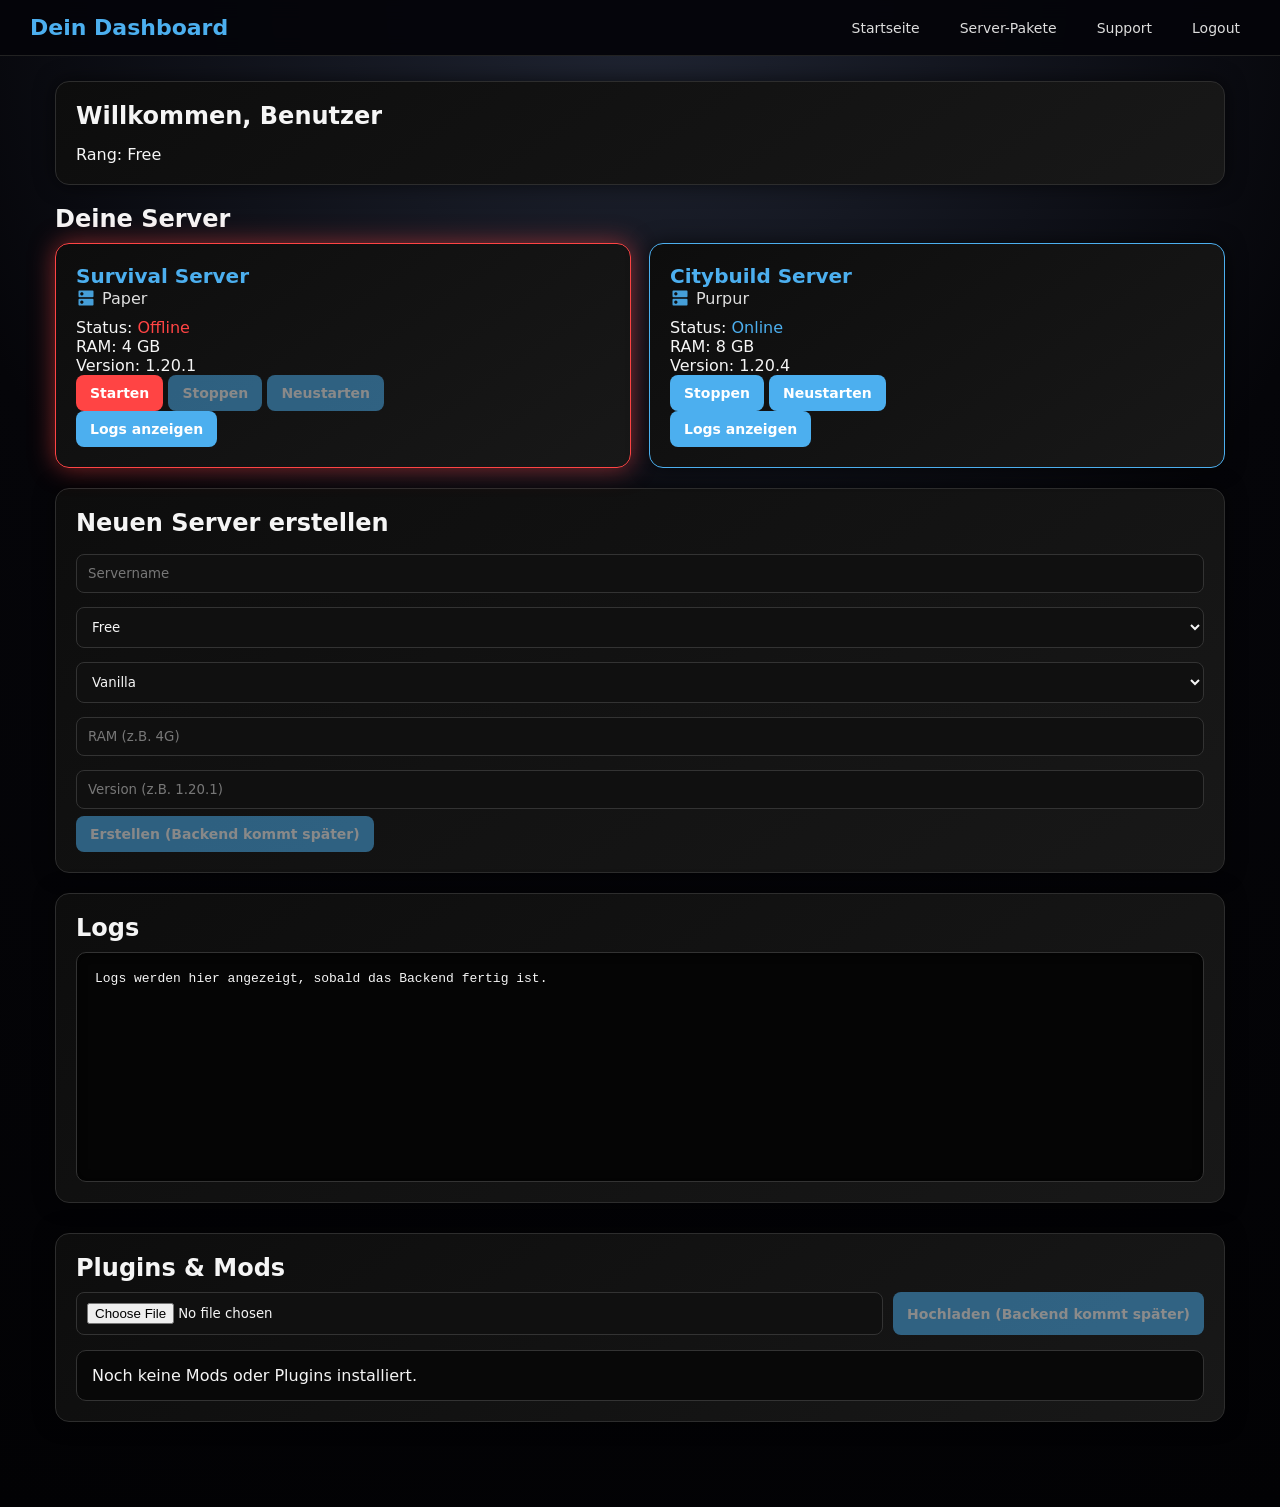
==== commit b2c031fa: "Update dashboard.html" ====
--- a/dashboard.html
+++ b/dashboard.html
@@ -1,10 +1,10 @@
 <!DOCTYPE html>
 <html lang="de">
-<<link href="https://fonts.googleapis.com/icon?family=Material+Icons" rel="stylesheet">
->
+<head>
   <meta charset="UTF-8">
   <title>Dashboard</title>
   <link rel="stylesheet" href="style.css">
+  <link href="https://fonts.googleapis.com/icon?family=Material+Icons" rel="stylesheet">
 </head>
 <body>
 
@@ -29,8 +29,51 @@
   <!-- SERVER LIST -->
   <section class="server-section">
     <h2>Deine Server</h2>
+
     <div id="serverList" class="server-grid">
-      <p>Du hast noch keine Server.</p>
+
+      <!-- Beispiel-Serverkarte (Frontend-Template) -->
+      <div class="server-card server-offline">
+        <h3>Survival Server</h3>
+
+        <div class="server-type">
+          <span class="material-icons">dns</span>
+          <span>Paper</span>
+        </div>
+
+        <p>Status: <span style="color:#ff4444;">Offline</span></p>
+        <p>RAM: 4 GB</p>
+        <p>Version: 1.20.1</p>
+
+        <div class="server-buttons">
+          <button class="warn">Starten</button>
+          <button disabled>Stoppen</button>
+          <button disabled>Neustarten</button>
+        </div>
+
+        <button class="log-btn">Logs anzeigen</button>
+      </div>
+
+      <div class="server-card" style="border-color:#4cafef;">
+        <h3>Citybuild Server</h3>
+
+        <div class="server-type">
+          <span class="material-icons">dns</span>
+          <span>Purpur</span>
+        </div>
+
+        <p>Status: <span style="color:#4cafef;">Online</span></p>
+        <p>RAM: 8 GB</p>
+        <p>Version: 1.20.4</p>
+
+        <div class="server-buttons">
+          <button>Stoppen</button>
+          <button>Neustarten</button>
+        </div>
+
+        <button class="log-btn">Logs anzeigen</button>
+      </div>
+
     </div>
   </section>
 
--- a/style.css
+++ b/style.css
@@ -235,3 +235,174 @@
     margin-right: 10px;
   }
 }
+/* ===== Icons für Server-Typ ===== */
+
+.server-type {
+  display: flex;
+  align-items: center;
+  gap: 6px;
+  margin-bottom: 10px;
+  opacity: 0.9;
+}
+
+.server-type .material-icons {
+  font-size: 20px;
+  color: #4cafef;
+}
+
+/* ===== Glow Animation ===== */
+
+.server-card {
+  position: relative;
+  overflow: hidden;
+}
+
+.server-card::before {
+  content: "";
+  position: absolute;
+  top: -50%;
+  left: -50%;
+  width: 200%;
+  height: 200%;
+  background: radial-gradient(circle, rgba(0,150,255,0.15), transparent 60%);
+  transform: rotate(25deg);
+  opacity: 0;
+  transition: opacity 0.4s ease;
+}
+
+.server-card:hover::before {
+  opacity: 1;
+}
+
+/* ===== Smooth Hover Lift ===== */
+
+.server-card {
+  transition: transform 0.25s ease, box-shadow 0.25s ease;
+}
+
+.server-card:hover {
+  transform: translateY(-6px);
+  box-shadow: 0 0 35px rgba(0,150,255,0.5);
+}
+
+/* ===== Buttons Animation ===== */
+
+button {
+  transition: 0.2s ease;
+}
+
+button:hover {
+  transform: translateY(-2px);
+  box-shadow: 0 0 10px rgba(76, 175, 239, 0.5);
+}
+
+/* ===== Premium Glow für Titan & Omega ===== */
+
+[data-plan="titan"] {
+  border: 1px solid #00aaff;
+  box-shadow: 0 0 20px rgba(0,170,255,0.4);
+}
+
+[data-plan="omega"] {
+  border: 1px solid #ff00ff;
+  box-shadow: 0 0 25px rgba(255,0,255,0.4);
+}
+/* ===== Server-Typ Icons ===== */
+
+.server-type {
+  display: flex;
+  align-items: center;
+  gap: 6px;
+  margin-bottom: 10px;
+  opacity: 0.9;
+}
+
+.server-type .material-icons {
+  font-size: 20px;
+  color: #4cafef; /* Blau */
+}
+
+/* ===== Glow Animation ===== */
+
+.server-card {
+  position: relative;
+  overflow: hidden;
+  transition: transform 0.25s ease, box-shadow 0.25s ease;
+}
+
+.server-card::before {
+  content: "";
+  position: absolute;
+  top: -50%;
+  left: -50%;
+  width: 200%;
+  height: 200%;
+  background: radial-gradient(circle, rgba(0,150,255,0.15), transparent 60%);
+  transform: rotate(25deg);
+  opacity: 0;
+  transition: opacity 0.4s ease;
+}
+
+.server-card:hover::before {
+  opacity: 1;
+}
+
+/* ===== Hover Lift ===== */
+
+.server-card:hover {
+  transform: translateY(-6px);
+  box-shadow: 0 0 35px rgba(0,150,255,0.5); /* Blau */
+}
+
+/* ===== Premium Glow (Gold) ===== */
+
+[data-plan="titan"] {
+  border: 1px solid #ffcc00;
+  box-shadow: 0 0 25px rgba(255,204,0,0.5);
+}
+
+[data-plan="omega"] {
+  border: 1px solid #ff00ff;
+  box-shadow: 0 0 30px rgba(255,0,255,0.5);
+}
+
+/* ===== Offline / Fehler Glow (Rot) ===== */
+
+.server-offline {
+  border: 1px solid #ff4444 !important;
+  box-shadow: 0 0 25px rgba(255,68,68,0.5) !important;
+}
+
+/* ===== Buttons Animation ===== */
+
+button {
+  transition: 0.2s ease;
+}
+
+button:hover {
+  transform: translateY(-2px);
+  box-shadow: 0 0 10px rgba(76, 175, 239, 0.5); /* Blau */
+}
+
+/* ===== Warn-Buttons (Rot) ===== */
+
+button.warn {
+  background: #ff4444;
+}
+
+button.warn:hover {
+  background: #ff6666;
+  box-shadow: 0 0 10px rgba(255,68,68,0.6);
+}
+
+/* ===== Premium Buttons (Gold) ===== */
+
+button.premium {
+  background: #ffcc00;
+  color: #000;
+}
+
+button.premium:hover {
+  background: #ffe066;
+  box-shadow: 0 0 10px rgba(255,204,0,0.6);
+}
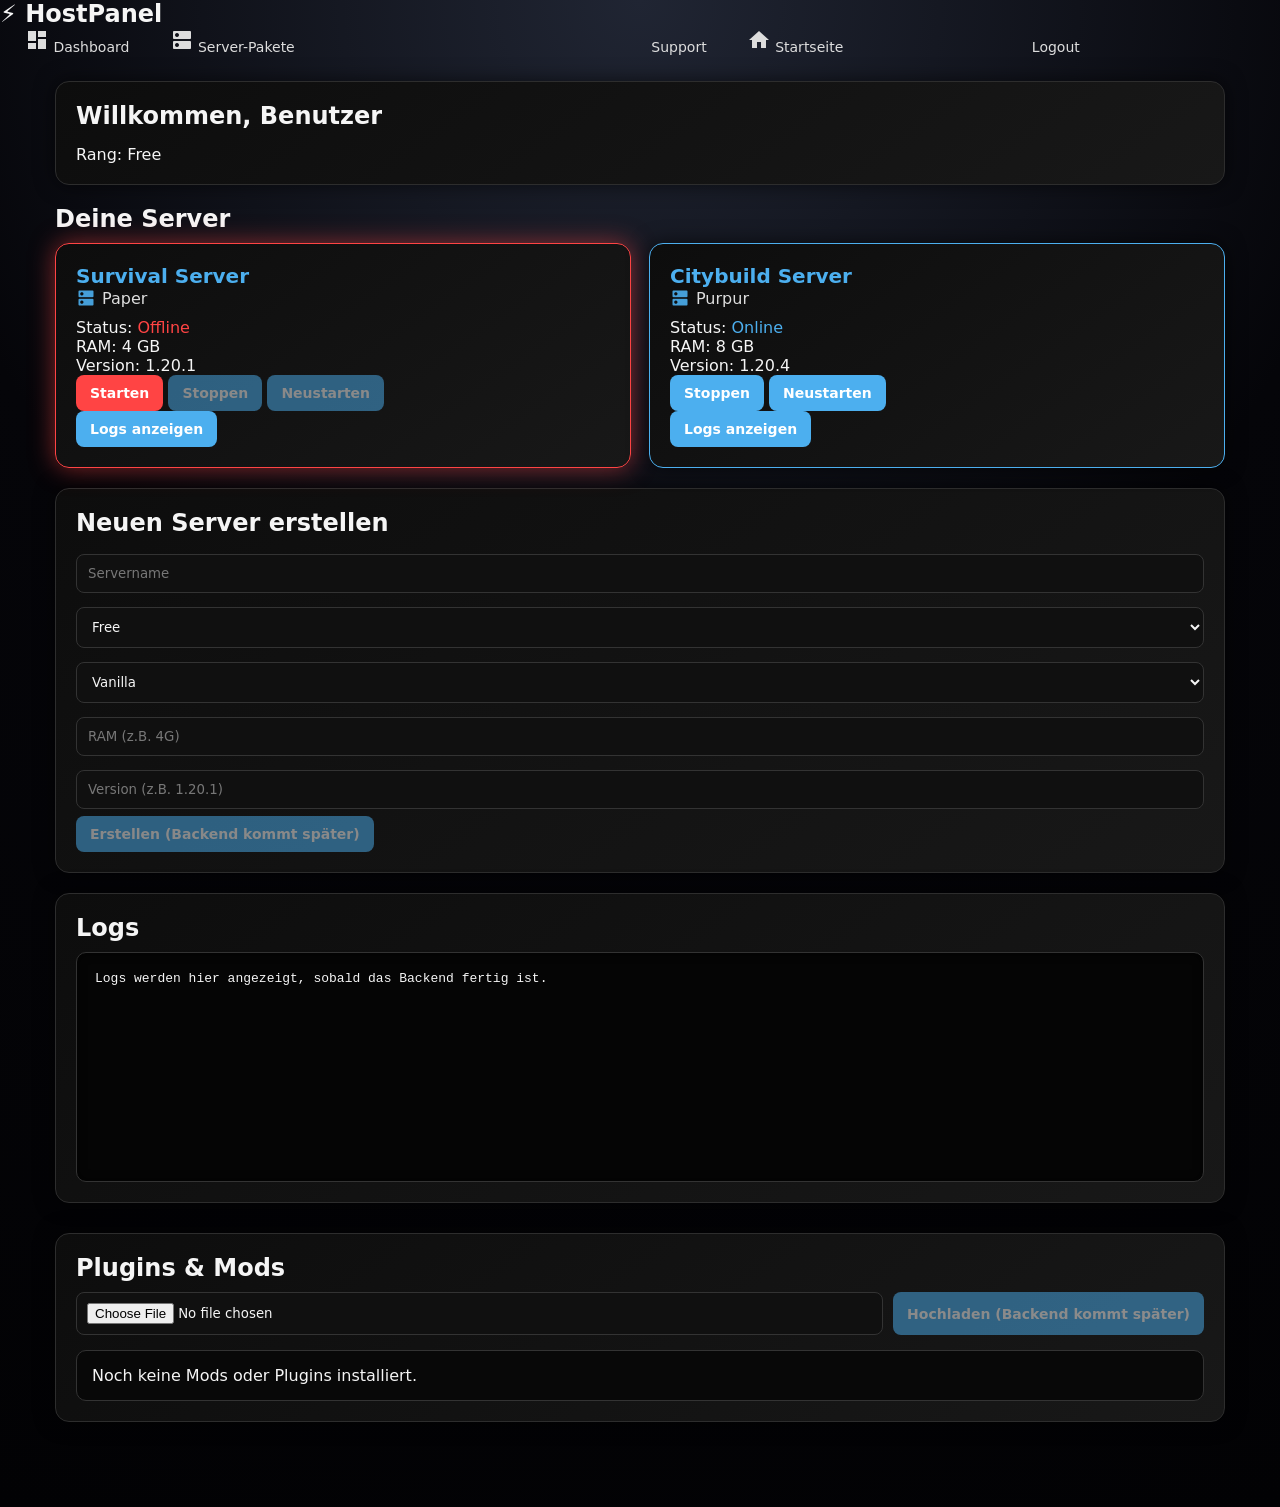
==== commit 4137fd66: "Update dashboard.html" ====
--- a/dashboard.html
+++ b/dashboard.html
@@ -8,17 +8,21 @@
 </head>
 <body>
 
-<header>
-  <h1>Dein Dashboard</h1>
+<!-- SIDEBAR -->
+<aside class="sidebar">
+  <h2 class="logo">⚡ HostPanel</h2>
+
   <nav>
-    <a href="index.html">Startseite</a>
-    <a href="server-pakete.html">Server-Pakete</a>
-    <a href="support.html">Support</a>
-    <a href="login.html">Logout</a>
+    <a href="dashboard.html"><span class="material-icons">dashboard</span> Dashboard</a>
+    <a href="server-pakete.html"><span class="material-icons">dns</span> Server-Pakete</a>
+    <a href="support.html"><span class="material-icons">support_agent</span> Support</a>
+    <a href="index.html"><span class="material-icons">home</span> Startseite</a>
+    <a href="login.html"><span class="material-icons">logout</span> Logout</a>
   </nav>
-</header>
+</aside>
 
-<main>
+<!-- MAIN CONTENT -->
+<main class="content">
 
   <!-- USER INFO -->
   <section class="user-info">
@@ -32,7 +36,7 @@
 
     <div id="serverList" class="server-grid">
 
-      <!-- Beispiel-Serverkarte (Frontend-Template) -->
+      <!-- Beispiel-Serverkarte -->
       <div class="server-card server-offline">
         <h3>Survival Server</h3>
 
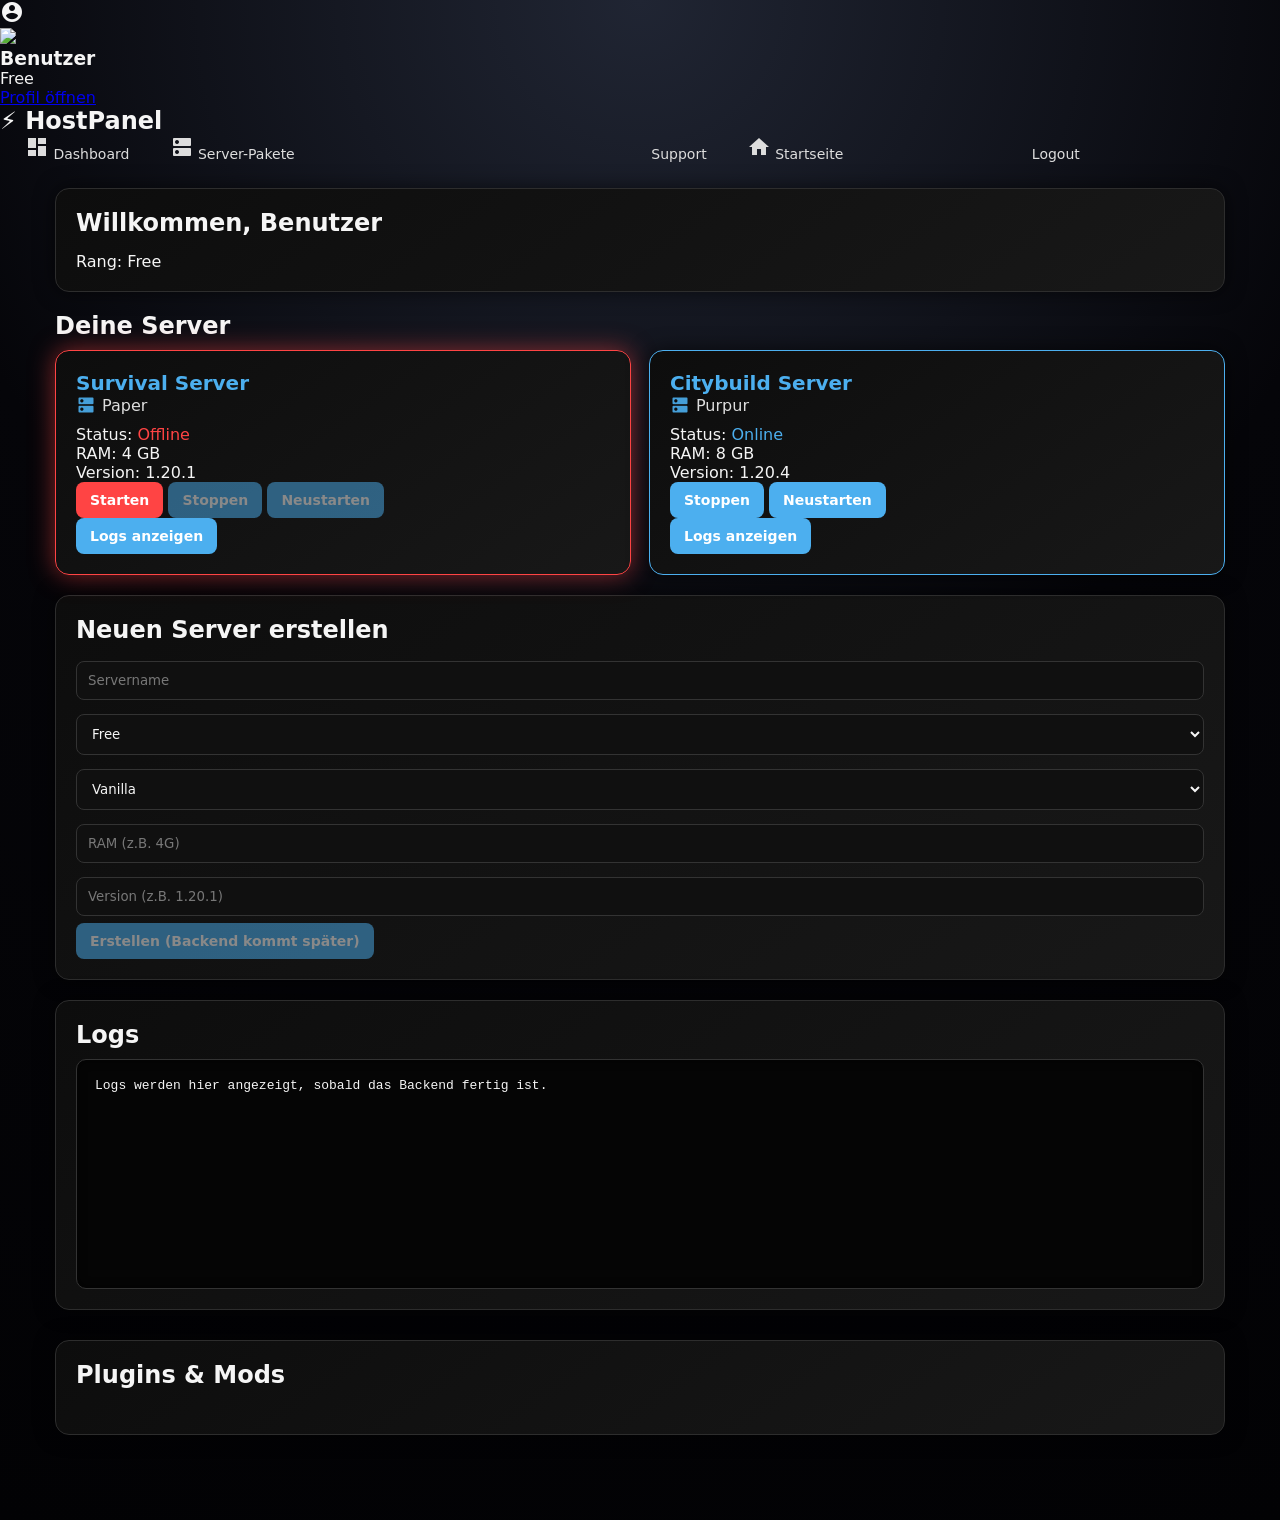
==== commit 1bfe42a6: "Update dashboard.html" ====
--- a/dashboard.html
+++ b/dashboard.html
@@ -7,6 +7,19 @@
   <link href="https://fonts.googleapis.com/icon?family=Material+Icons" rel="stylesheet">
 </head>
 <body>
+
+<!-- PROFIL BUTTON -->
+<div class="profile-button" onclick="toggleProfilePopup()">
+  <span class="material-icons">account_circle</span>
+</div>
+
+<!-- PROFIL POPUP -->
+<div id="profilePopup" class="profile-popup">
+  <img src="https://i.imgur.com/6VBx3io.png" class="avatar">
+  <h3 id="popupName">Benutzer</h3>
+  <p id="popupRank" class="rank-badge">Free</p>
+  <a href="profil.html" class="profile-link">Profil öffnen</a>
+</div>
 
 <!-- SIDEBAR -->
 <aside class="sidebar">
@@ -125,16 +138,3 @@
     <h2>Plugins & Mods</h2>
 
     <div class="mods-upload">
-      <input type="file" id="modFile" accept=".jar,.zip">
-      <button disabled>Hochladen (Backend kommt später)</button>
-    </div>
-
-    <div id="modsList" class="mods-list">
-      <p>Noch keine Mods oder Plugins installiert.</p>
-    </div>
-  </section>
-
-</main>
-
-</body>
-</html>
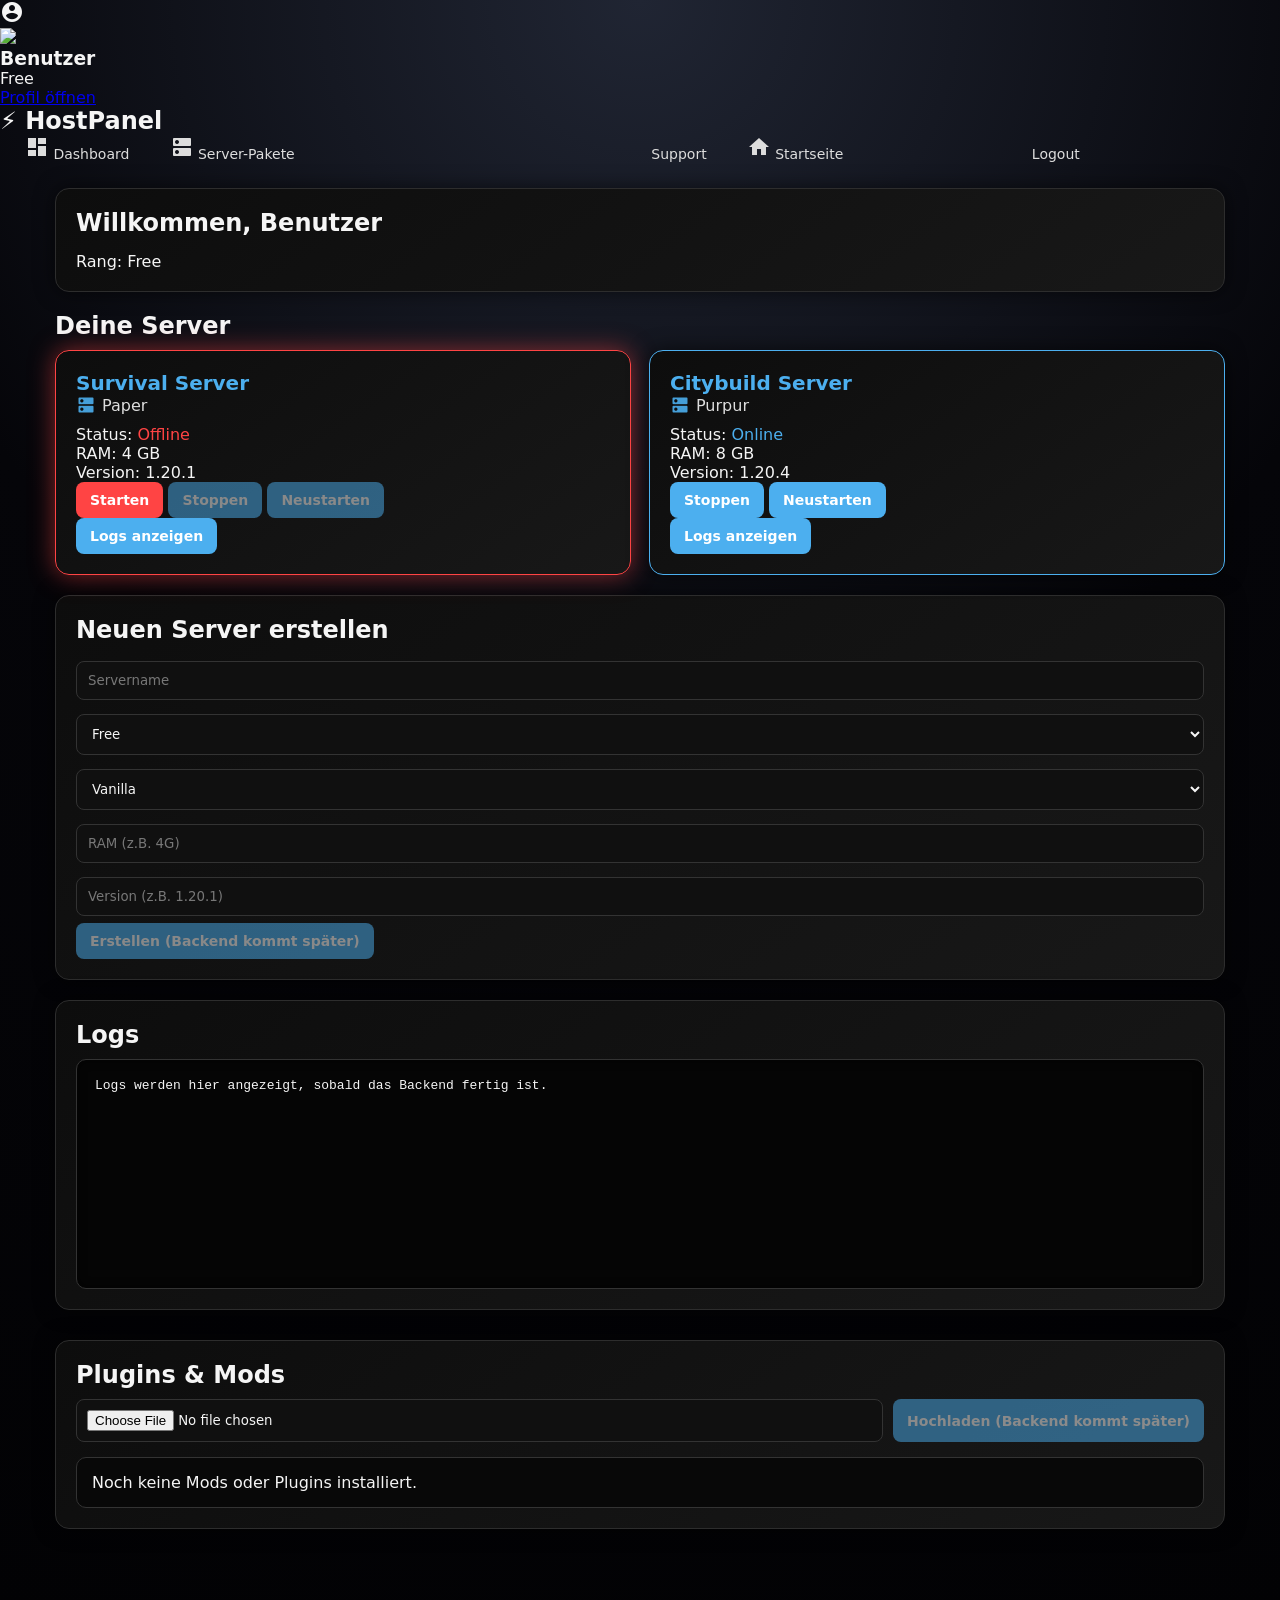
==== commit a6a1c697: "Update dashboard.html" ====
--- a/dashboard.html
+++ b/dashboard.html
@@ -138,3 +138,23 @@
     <h2>Plugins & Mods</h2>
 
     <div class="mods-upload">
+      <input type="file" id="modFile" accept=".jar,.zip">
+      <button disabled>Hochladen (Backend kommt später)</button>
+    </div>
+
+    <div id="modsList" class="mods-list">
+      <p>Noch keine Mods oder Plugins installiert.</p>
+    </div>
+  </section>
+
+</main>
+
+<script>
+function toggleProfilePopup() {
+  const popup = document.getElementById("profilePopup");
+  popup.style.display = popup.style.display === "block" ? "none" : "block";
+}
+</script>
+
+</body>
+</html>
